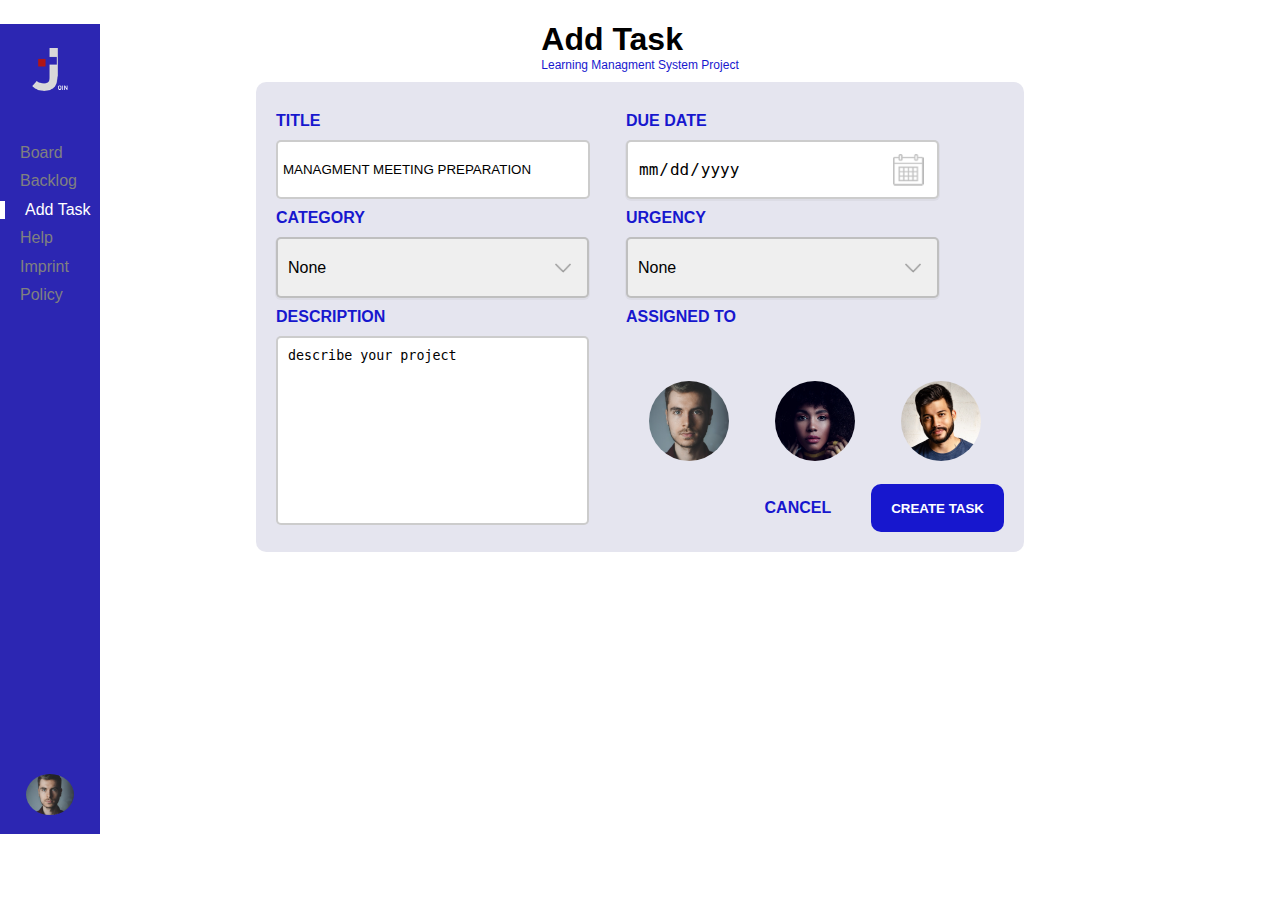
==== addTask.html @ 6abf63e9 "resolve bug" ====
<!DOCTYPE html>
<html lang="en" xmlns="http://www.w3.org/1999/xhtml">

<head>
    <meta charset="UTF-8">
    <meta http-equiv="X-UA-Compatible" content="IE=edge">
    <meta name="viewport" content="width=device-width, initial-scale=1.0">
    <title>Kanban-Gruppenarbeit</title>
    <link rel="stylesheet" href="css/style.css">
    <link rel="stylesheet" href="css/addTask.css">
    <link rel="stylesheet" href="css/nav.css">
    <script src="js/mini_backend.js"></script>
    <script src="js/scripte.js"></script>
    <script src="js/backlog.js"></script>
    <script src="js/addTask.js"></script>
    <script src="js/nav.js"></script>
    <script src="js/task.class.js"></script>
</head>

<body onload="loadNavbarStyle('addtask'); init()">

    <div class="main-container">
        <div class="nav-container" w3-include-html="templates/nav.html"></div>
        <div class="add-task-container">
            <div class="headline">
                <h1 class="h1">Add Task</h1>
                <h2 class="h2">Learning Managment System Project</h2>
            </div>
            <form onsubmit="collectTask(); return false" >
                <div class="add-task-main bg-gray">
                    <div class="add-task-left">
                        <div class="title">TITLE</div>
                        <input id="title" required class="input-field" type="text"
                            placeholder="MANAGMENT MEETING PREPARATION">
                        <div class="title">CATEGORY</div>
                        <select id="category" required class="input-field-dropbox narrow">
                            <option value="">None</option>
                            <option>Managment</option>
                            <option>IT</option>
                            <option>Controling</option>
                            <option>Finance</option>
                            <option>Web</option>
                        </select>
                        <div class="title">DESCRIPTION</div>
                        <textarea id="description" required class="input-field-commitment" cols="35" rows="11"
                            placeholder="describe your project"></textarea>
                    </div>
                    <div class="add-task-right">
                        <div class="title">DUE DATE</div>
                        <input id="date" required class="input-field-dropbox calendly" type="date">
                        <div class="title">URGENCY</div>
                        <select id="urgency" required class="input-field-dropbox narrow">
                            <option value="">None</option>
                            <option>High</option>
                            <option>Medium</option>
                            <option>Low</option>
                        </select>
                        <div id="assingnedTo" class="title">ASSIGNED TO</div>

                        <div class="user-icon-container">
                            <img class="user-icon" id="user1" src="img/pic5.jpg" onclick="activeBorder('user1')">
                            <img class="user-icon" id="user2" src="img/pic2.jpg" onclick="activeBorder('user2')">
                            <img class="user-icon" id="user3" src="img/pic6.jpg" onclick="activeBorder('user3')">
                            
                        </div>
                        <div class="btn-task">
                            <div onclick="location.href='addTask.html'" class="btn-cancel title">CANCEL</div>
                            <button class="btn-create">CREATE TASK</button>
                        </div>
                        
                    </div>
                </div>
            </form>
        </div>
    </div>
    
</body>

</html>
---- css/style.css ----
html{
    margin: 0;
}
body{
    scroll-behavior: smooth;
    font-family: 'PT Sans', sans-serif;
}
---- css/addTask.css ----
body {
    margin: 0;
}

.main-container {
    display: flex;
}

.nav-container {
    z-index: 1;
}

.add-task-container {
    z-index: 0;
    display: flex;
    flex-direction: column;
    width: 100vw;
    height: 100%;
    position: absolute;
    align-items: center;
}

.add-task-main {
    display: flex;
    justify-content: space-between;
    border-radius: 10px;
    padding: 20px;
}

.add-task-left {
    width: 350px;
}

.title {
    color: #1717ce;
    padding: 10px 0;
    font-weight: 700;
}

.bg-gray {
    background-color: rgba(0, 0, 100, 0.1)
}

.h1 {
    margin-block-end: 0;
}

.h2 {
    color: #1717ce;
    font-size: 12px;
    margin-block-start: 0;
    font-weight: 400;
}

.input-field {
    background: white;
    border: solid 2px rgb(0, 0, 0, 0.2);
    border-radius: 5px;
    padding: 20px 5px;
    width: 300px;
    height: 15px;
}

.input-field-commitment {
    background: white;
    border: solid 2px rgb(0, 0, 0, 0.2);
    border-radius: 5px;
    padding: 10px;
    resize: none;
    width: 289px;
}

.input-field-dropbox {
    display: block;
    font-size: 16px;
    padding: 20px 10px;
    width: 313px;
    border: solid 2px rgb(0, 0, 0, 0.2);
    box-shadow: 0 1px 0 1px rgba(0, 0, 0, .04);
    border-radius: 5px;
    appearance: none;
    background-repeat: no-repeat, repeat;
    /* arrow icon position (16px from the right, 50% vertical) , then gradient position*/
    background-position: right 16px top 50%, 0 0;
    /* icon size, then gradient */
    background-size: 16px auto, 100%;
}

.calendly {
    height: 15px;
    width: 289px;
}

.narrow {
    background-image: url('../img/chevron%20.png');
}

::-webkit-calendar-picker-indicator {
    background-image: url('../img/icons8-calendar-150.png');
    height: 32px;
    width: 32px;
}

::placeholder {
    color: black;
    opacity: 1;
    /* Firefox */
}

.user-icon-container {
    margin-top: 22px;
    display: flex;
    align-items: center;
}

.user-icon {
    border-radius: 100%;
    margin: 20px;
    height: 80px;
    width: 80px;
    object-fit: cover;
    border: 3px solid transparent;
}
.user-icon:hover{
    cursor: pointer;
    margin: 20px;
    border: 3px solid #1717ce;
}
.user-active{
    border: 3px solid #1717ce;
}
.btn-task {
    display: flex;
    justify-content: flex-end;
}

.btn-cancel {
    background-color: transparent;
    transition: all 125ms;
    border: none;
    padding: 15px 20px;
    margin-right: 20px;
}

.btn-cancel:hover {
    background-color: #1717ce12;
    transition: all 125ms;
    border-radius: 10px;
    padding: 15px 20px;
}

.btn-create {
    background-color: #1717ce;
    transition: all 125ms;
    border: none;
    border-radius: 10px;
    padding: 15px 20px;
    color: white;
    font-weight: 700;
}

.btn-create:hover {
    transition: all 125ms;
    background-color: #1414dde0;
}
---- css/nav.css ----
.navbar-box {
  display: flex;
  flex-direction: column;
  justify-content: space-between;
  align-items: center;
  height: 90vh;
  width: 100px;
  margin-top: 24px;
  margin-bottom: 24px;
  background-color: #2C26B2;
}

.navbar-box-top {
  display: flex;
  flex-direction: column;
  justify-content: space-between;
  align-items: center;
  height: 280px;
  width: 100%;
}

.navbar-box-top__logo {
  margin-top: 24px;
}

.navbar-box-top__logo img {
  width: 36px;
}

.navbar-box-top__menu {
  display: flex;
  flex-direction: column;
  justify-content: space-between;
  height: 160px;
  width: 100%;
}

.navbar-box-top__menu__option {
  margin-left: 0px;
  padding-left: 20px;

}

.navbar-box-top__menu__option a {
  text-align: left;
  color: gray;
  text-decoration: none;
}

.navbar-box-top__menu__option:hover {
  cursor: pointer;
}

.option-active {
  border-left-style:solid;
  border-left-width: 5px;
  border-left-color: #fff;
}

.option-active a {
  color: #fff;
}

.navbar-box-bottom__user {
  width: auto;
  height: 60px;
}

.navbar-box-bottom__user img {
  width: 48px;
  border-radius: 50%;
}
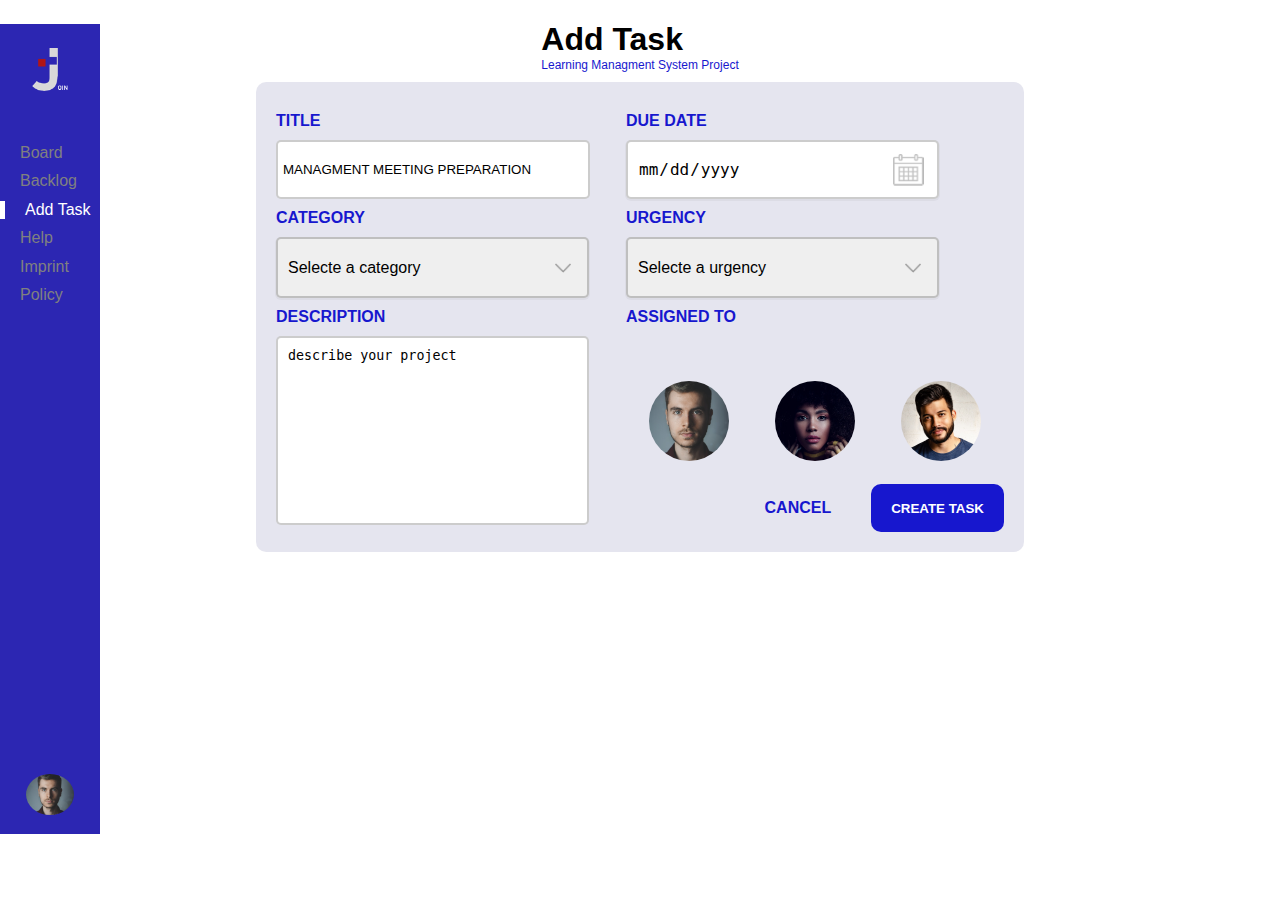
==== commit 616c1d52: "response addTask" ====
--- a/addTask.html
+++ b/addTask.html
@@ -11,7 +11,7 @@
     <link rel="stylesheet" href="css/nav.css">
     <script src="js/mini_backend.js"></script>
     <script src="js/scripte.js"></script>
-    <script src="js/backlog.js"></script>
+    <!-- <script src="js/backlog.js"></script> -->
     <script src="js/addTask.js"></script>
     <script src="js/nav.js"></script>
     <script src="js/task.class.js"></script>
@@ -26,7 +26,7 @@
                 <h1 class="h1">Add Task</h1>
                 <h2 class="h2">Learning Managment System Project</h2>
             </div>
-            <form onsubmit="collectTask(); return false" >
+            <form onsubmit="collectTask(event)" >
                 <div class="add-task-main bg-gray">
                     <div class="add-task-left">
                         <div class="title">TITLE</div>
@@ -34,7 +34,7 @@
                             placeholder="MANAGMENT MEETING PREPARATION">
                         <div class="title">CATEGORY</div>
                         <select id="category" required class="input-field-dropbox narrow">
-                            <option value="">None</option>
+                            <option value="" selected disabled>Selecte a category</option>
                             <option>Managment</option>
                             <option>IT</option>
                             <option>Controling</option>
@@ -50,7 +50,7 @@
                         <input id="date" required class="input-field-dropbox calendly" type="date">
                         <div class="title">URGENCY</div>
                         <select id="urgency" required class="input-field-dropbox narrow">
-                            <option value="">None</option>
+                            <option value="" selected disabled>Selecte a urgency</option>
                             <option>High</option>
                             <option>Medium</option>
                             <option>Low</option>
--- a/css/addTask.css
+++ b/css/addTask.css
@@ -121,14 +121,17 @@
     object-fit: cover;
     border: 3px solid transparent;
 }
-.user-icon:hover{
+
+.user-icon:hover {
     cursor: pointer;
     margin: 20px;
     border: 3px solid #1717ce;
 }
-.user-active{
+
+.user-active {
     border: 3px solid #1717ce;
 }
+
 .btn-task {
     display: flex;
     justify-content: flex-end;
@@ -162,4 +165,33 @@
 .btn-create:hover {
     transition: all 125ms;
     background-color: #1414dde0;
+    cursor: pointer;
+}
+
+@media(max-width:1000px) {
+    /* .input-field{
+        width: 200px;
+    }
+    .title{
+        width: 150px;
+    } */
+    .add-task-main {
+        display: block;
+    }
+    .user-icon {
+        margin: 10px;
+    }
+    .user-icon:hover {
+        margin: 10px;
+    }
+    .add-task-left {
+        display: flex;
+        flex-direction: column;
+        align-items: center;
+    }
+    .add-task-right {
+        display: flex;
+        flex-direction: column;
+        align-items: center;
+    }
 }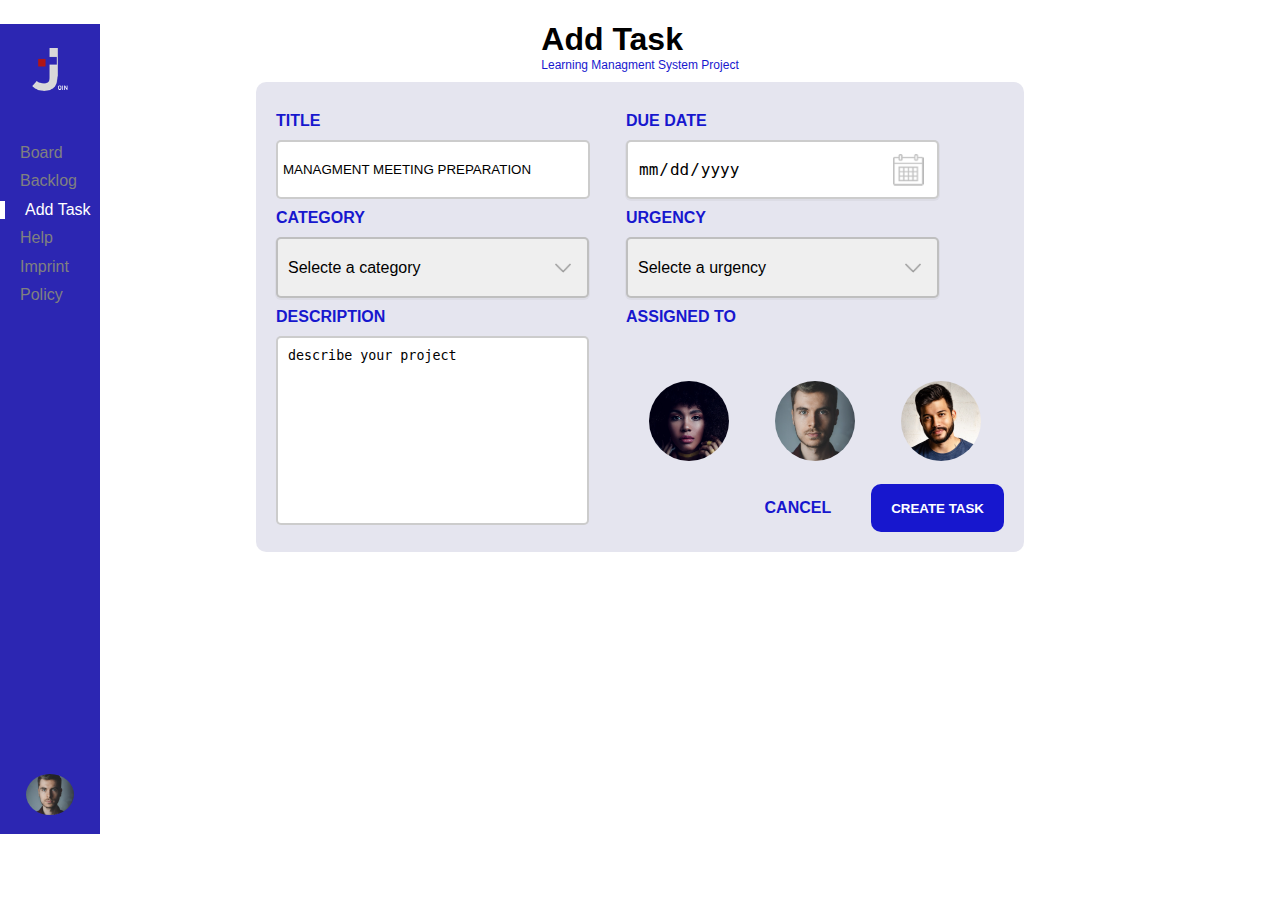
==== commit 4b004d6b: "update backlog" ====
--- a/addTask.html
+++ b/addTask.html
@@ -11,7 +11,6 @@
     <link rel="stylesheet" href="css/nav.css">
     <script src="js/mini_backend.js"></script>
     <script src="js/scripte.js"></script>
-    <!-- <script src="js/backlog.js"></script> -->
     <script src="js/addTask.js"></script>
     <script src="js/nav.js"></script>
     <script src="js/task.class.js"></script>
@@ -26,7 +25,7 @@
                 <h1 class="h1">Add Task</h1>
                 <h2 class="h2">Learning Managment System Project</h2>
             </div>
-            <form onsubmit="collectTask(event)" >
+            <form onsubmit="collectTask(event)">
                 <div class="add-task-main bg-gray">
                     <div class="add-task-left">
                         <div class="title">TITLE</div>
@@ -58,22 +57,22 @@
                         <div id="assingnedTo" class="title">ASSIGNED TO</div>
 
                         <div class="user-icon-container">
-                            <img class="user-icon" id="user1" src="img/pic5.jpg" onclick="activeBorder('user1')">
-                            <img class="user-icon" id="user2" src="img/pic2.jpg" onclick="activeBorder('user2')">
-                            <img class="user-icon" id="user3" src="img/pic6.jpg" onclick="activeBorder('user3')">
-                            
+                            <img class="user-icon" id="user0" src="img/pic2.jpg" onclick="activeBorder('user0', '0')">
+                            <img class="user-icon" id="user1" src="img/pic5.jpg" onclick="activeBorder('user1', '1')">
+                            <img class="user-icon" id="user2" src="img/pic6.jpg" onclick="activeBorder('user2', '2')">
+
                         </div>
                         <div class="btn-task">
                             <div onclick="location.href='addTask.html'" class="btn-cancel title">CANCEL</div>
                             <button class="btn-create">CREATE TASK</button>
                         </div>
-                        
+
                     </div>
                 </div>
             </form>
         </div>
     </div>
-    
+
 </body>
 
 </html>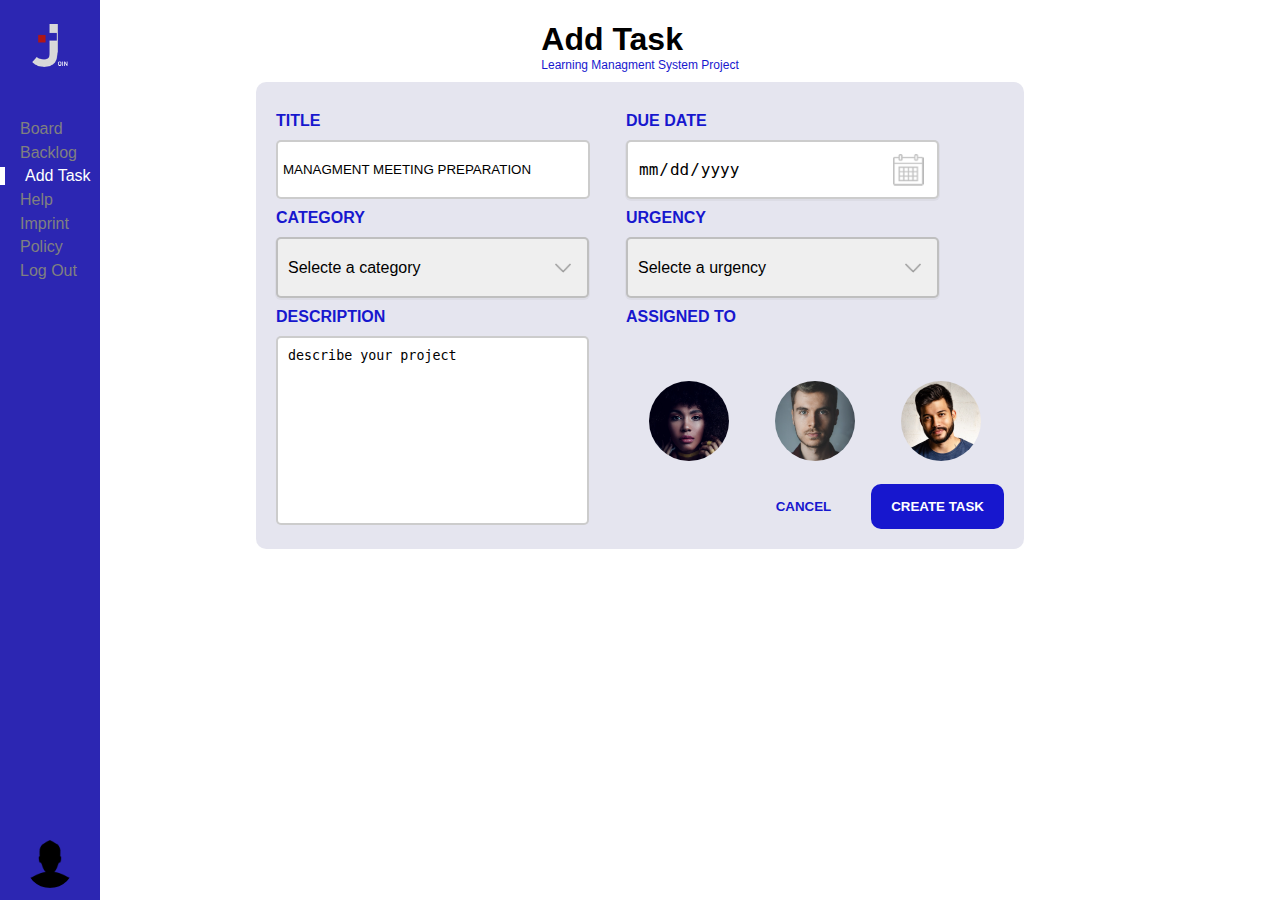
==== commit d77e300d: "update all" ====
--- a/addTask.html
+++ b/addTask.html
@@ -63,8 +63,9 @@
 
                         </div>
                         <div class="btn-task">
-                            <div onclick="location.href='addTask.html'" class="btn-cancel title">CANCEL</div>
-                            <button class="btn-create">CREATE TASK</button>
+                            <button type="reset" onclick="deactiveBorder()" class="btn-cancel title">CANCEL</button>
+                            <!-- location.href='addTask.html' -->
+                            <button type="submit" class="btn-create">CREATE TASK</button>
                         </div>
 
                     </div>
--- a/css/addTask.css
+++ b/css/addTask.css
@@ -1,7 +1,6 @@
-body {
+body{
     margin: 0;
 }
-
 .main-container {
     display: flex;
 }
@@ -169,12 +168,9 @@
 }
 
 @media(max-width:1000px) {
-    /* .input-field{
-        width: 200px;
+    .add-task-container{
+        top: 44px;
     }
-    .title{
-        width: 150px;
-    } */
     .add-task-main {
         display: block;
     }
--- a/css/nav.css
+++ b/css/nav.css
@@ -1,12 +1,11 @@
+
 .navbar-box {
   display: flex;
   flex-direction: column;
   justify-content: space-between;
   align-items: center;
-  height: 90vh;
+  height: 100vh;
   width: 100px;
-  margin-top: 24px;
-  margin-bottom: 24px;
   background-color: #2C26B2;
 }
 
@@ -38,7 +37,6 @@
 .navbar-box-top__menu__option {
   margin-left: 0px;
   padding-left: 20px;
-
 }
 
 .navbar-box-top__menu__option a {
@@ -69,4 +67,109 @@
 .navbar-box-bottom__user img {
   width: 48px;
   border-radius: 50%;
+}
+
+.hamburger-menu {
+  display: none;
+}
+
+@media only screen and (max-width: 1000px) {
+
+  body {
+    margin: 0px;
+  }
+
+  .hamburger-menu {
+    display: block;
+    color:#fff;
+    margin-left: 8px;
+    width: 24px;
+  }
+
+  .navbar-box {
+    position: fixed;
+    display: flex;
+    flex-direction: row;
+    justify-content: space-between;
+    align-items: center;
+    height: auto;
+    width: 100vw;
+    margin-top: 0px;
+    margin-bottom: 0px;
+    background-color: #2C26B2;
+    z-index: 99;
+  }
+
+  .navbar-box-top {
+    display: flex;
+    flex-direction: column;
+    justify-content: center;
+    align-items: flex-start;
+    margin-top: 0px;
+    margin-bottom: 0px;
+    height: auto;
+    overflow: hidden;
+  }
+
+  .navbar-box-top__logo {
+    height: 36px;
+    margin-top: 8px;
+    margin-left: 12px;
+  }
+  
+  .navbar-box-top__logo img {
+    margin-left: 12px;
+    width: 24px;
+  }
+  
+  .navbar-box-top__menu {
+    display: none;
+    height: auto;
+    background-color: #afaddd;
+  }
+
+  .navbar-box-top__menu__option {
+    margin-left: 0px;
+    padding-left: 20px;
+    height: 24px;
+  }
+
+  .navbar-box-top__menu__option:hover {
+    background-color: #ececf8;
+  }
+
+  .navbar-box-top__menu__option a {
+    text-align: left;
+    color: #000;
+    text-decoration: none;
+  }
+
+  .option-active {
+    border-left: none;
+  }
+  
+  .option-active a {
+    color: #fff;
+  }
+
+  .navbar-box-bottom {
+    position: fixed;
+    right: 0px;
+    top: 6px;
+    display: flex;
+    flex-direction: row;
+    align-items: center;
+    width: auto;
+  }
+
+  .navbar-box-bottom__user {
+    height: auto;
+    justify-self: center;
+  }
+  
+  .navbar-box-bottom__user img {
+    width: 30px;
+    border-radius: 50%;
+  }
+
 }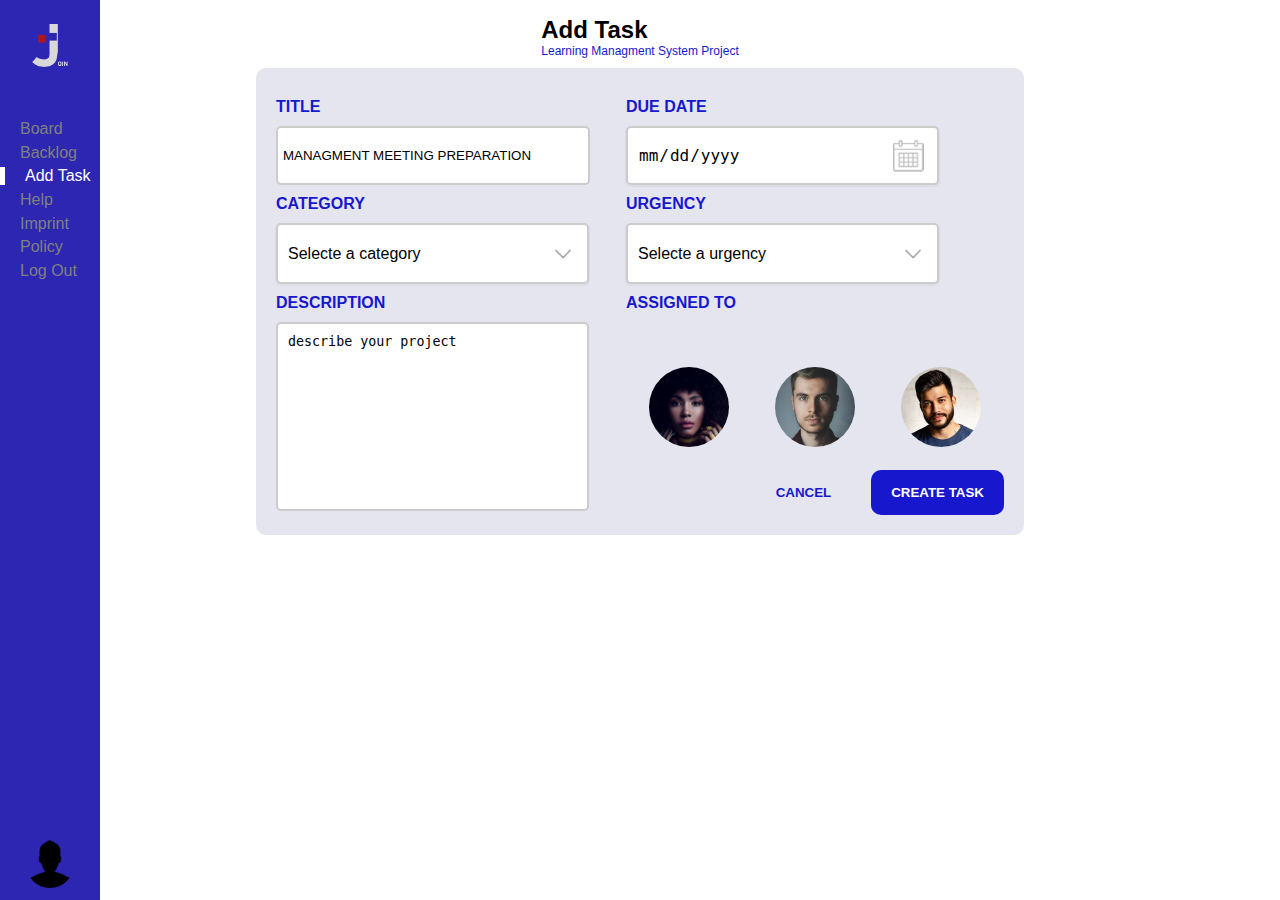
==== commit e2042e04: "addtask response" ====
--- a/addTask.html
+++ b/addTask.html
@@ -34,14 +34,14 @@
                         <div class="title">CATEGORY</div>
                         <select id="category" required class="input-field-dropbox narrow">
                             <option value="" selected disabled>Selecte a category</option>
-                            <option>Managment</option>
+                            <option>Management</option>
                             <option>IT</option>
                             <option>Controling</option>
                             <option>Finance</option>
                             <option>Web</option>
                         </select>
                         <div class="title">DESCRIPTION</div>
-                        <textarea id="description" required class="input-field-commitment" cols="35" rows="11"
+                        <textarea id="description" required class="input-field-commitment" 
                             placeholder="describe your project"></textarea>
                     </div>
                     <div class="add-task-right">
--- a/css/style.css
+++ b/css/style.css
@@ -4,4 +4,9 @@
 body{
     scroll-behavior: smooth;
     font-family: 'PT Sans', sans-serif;
+}
+
+.nav-container {
+    position: fixed;
+    top: 0;
 }--- a/css/addTask.css
+++ b/css/addTask.css
@@ -1,6 +1,7 @@
-body{
+body {
     margin: 0;
 }
+
 .main-container {
     display: flex;
 }
@@ -42,6 +43,7 @@
 
 .h1 {
     margin-block-end: 0;
+    font-size: 1.5em;
 }
 
 .h2 {
@@ -67,10 +69,11 @@
     padding: 10px;
     resize: none;
     width: 289px;
+    height: 165px;
 }
 
 .input-field-dropbox {
-    display: block;
+    background-color: white;
     font-size: 16px;
     padding: 20px 10px;
     width: 313px;
@@ -167,27 +170,80 @@
     cursor: pointer;
 }
 
-@media(max-width:1000px) {
-    .add-task-container{
+@media(max-width:770px) {
+    .input-field-commitment {
+        height: 125px;
+    }
+    .add-task-left {
+        width: auto;
+        margin-right: 20px;
+    }
+    .add-task-right {
+        width: auto;
+        display: flex;
+        flex-direction: column;
+        align-items: flex-end;
+    }
+    .user-icon {
+        width: 60px;
+        height: 60px;
+        margin: 10px;
+    }
+    .user-icon:hover {
+        margin: 10px;
+        height: 60px;
+        width: 60px;
+    }
+}
+
+@media(max-width:690px) {
+    .add-task-container {
         top: 44px;
+    }
+    .input-field {
+        width: inherit;
+    }
+    .input-field-dropbox {
+        width: inherit;
+    }
+    .input-field-commitment {
+        width: inherit;
+        height:85px ;
+    }
+    .calendly {
+        width: 239px!important;
     }
     .add-task-main {
         display: block;
+        margin: 10px 0px;
     }
     .user-icon {
         margin: 10px;
+        height: 50px;
+        width: 50px;
     }
     .user-icon:hover {
         margin: 10px;
+        height: 50px;
+        width: 50px;
     }
     .add-task-left {
         display: flex;
         flex-direction: column;
-        align-items: center;
+        align-items: inherit;
+        width: inherit;
+        margin-right: 0;
     }
     .add-task-right {
         display: flex;
         flex-direction: column;
-        align-items: center;
+        align-items: inherit;
+    }
+    .btn-task {
+        margin: 20px 0;
+    }
+    ::-webkit-calendar-picker-indicator {
+        height: 16px;
+        width: 16px;
     }
 }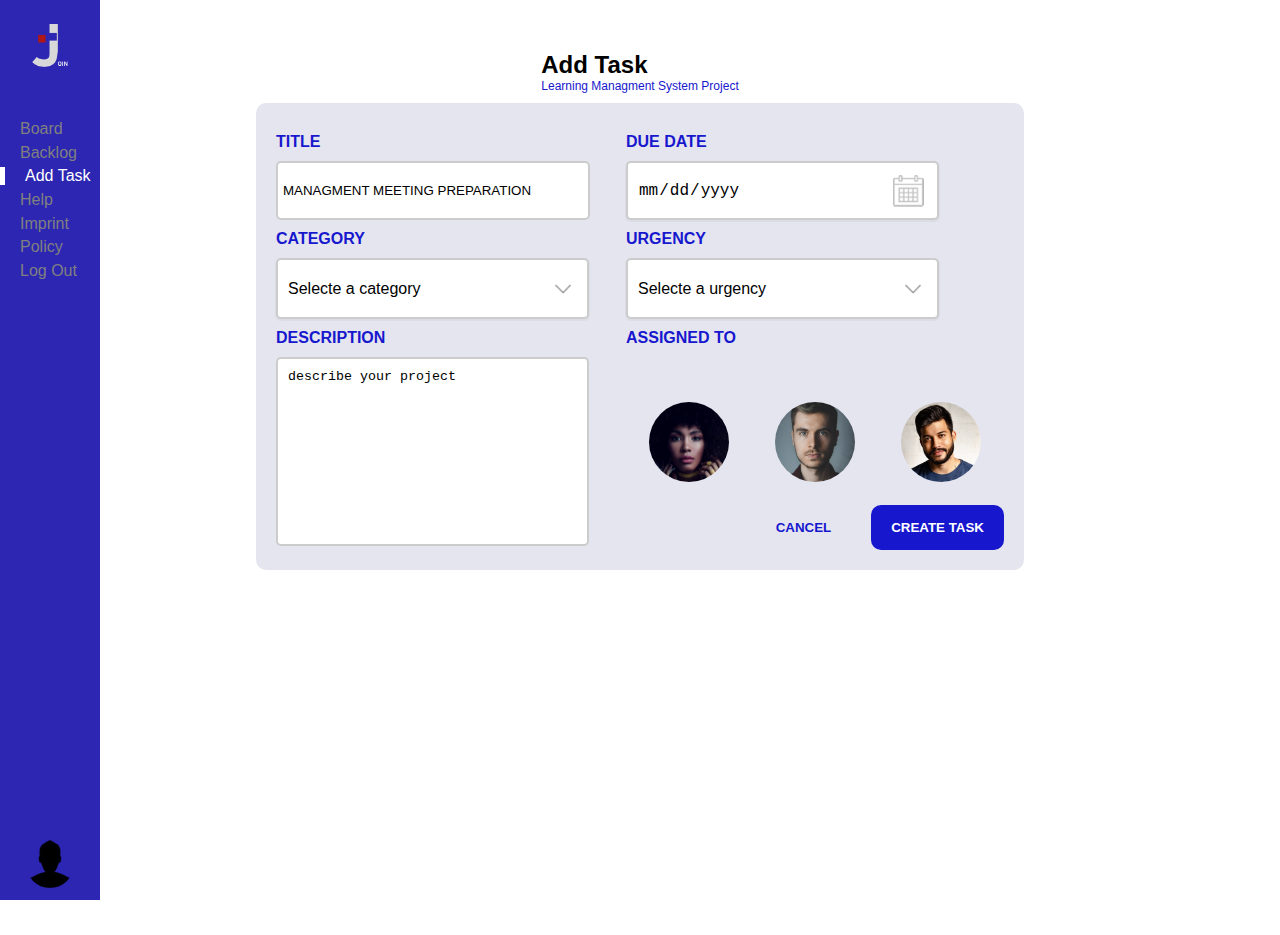
==== commit 62924710: "addtask response add" ====
--- a/addTask.html
+++ b/addTask.html
@@ -63,8 +63,8 @@
 
                         </div>
                         <div class="btn-task">
-                            <button type="reset" onclick="deactiveBorder()" class="btn-cancel title">CANCEL</button>
-                            <!-- location.href='addTask.html' -->
+                            <button type="reset" onclick="deactiveBorder()"  class="btn-cancel title">CANCEL</button>
+                            
                             <button type="submit" class="btn-create">CREATE TASK</button>
                         </div>
 
--- a/css/addTask.css
+++ b/css/addTask.css
@@ -246,4 +246,10 @@
         height: 16px;
         width: 16px;
     }
+}
+
+@media (orientation: landscape) {
+    .add-task-container {
+        margin-top: 35px;
+    }
 }--- a/css/nav.css
+++ b/css/nav.css
@@ -93,7 +93,7 @@
     justify-content: space-between;
     align-items: center;
     height: auto;
-    width: 100vw;
+    width: 100%;
     margin-top: 0px;
     margin-bottom: 0px;
     background-color: #2C26B2;
